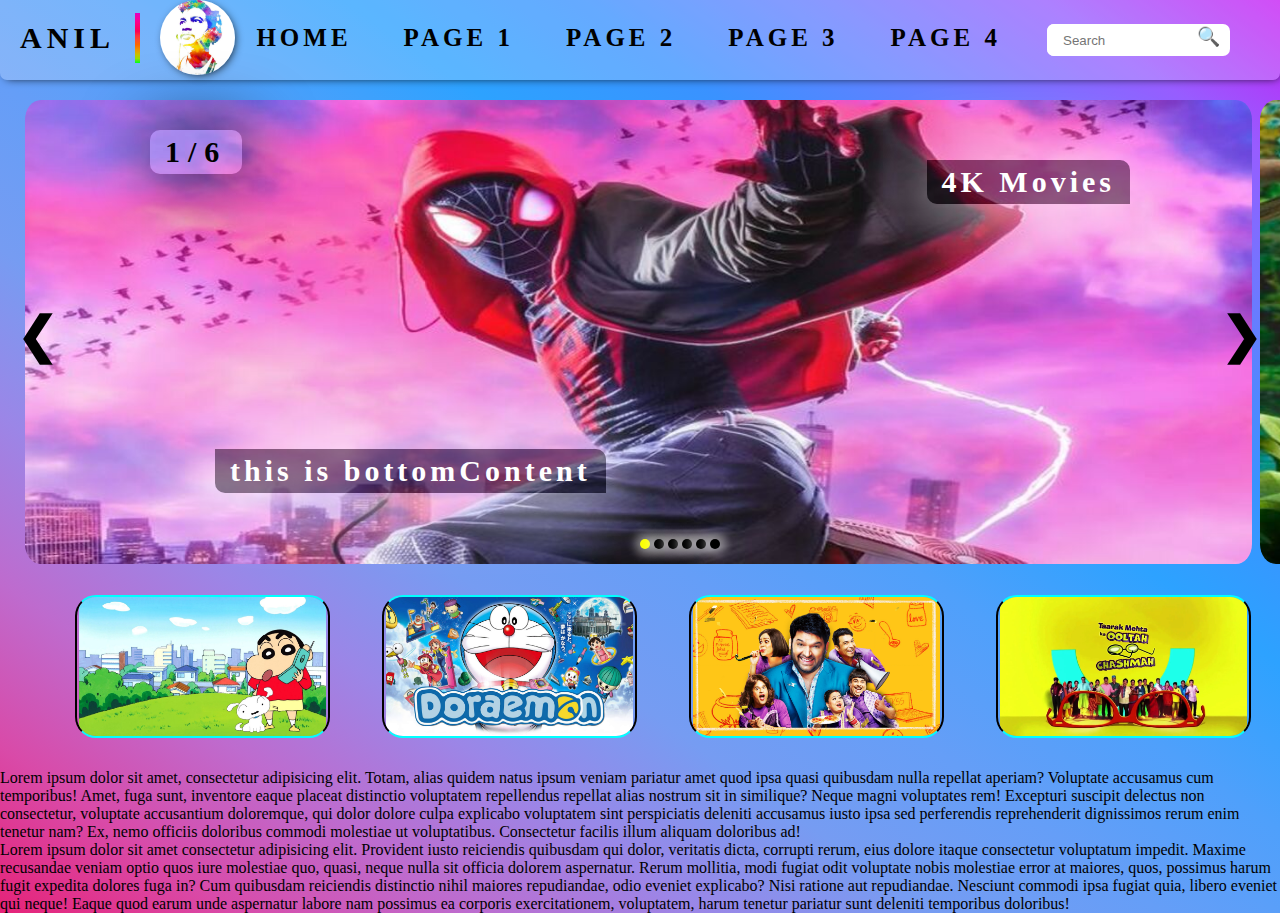
==== index.html @ 11a3fc00 "First" ====
<!DOCTYPE html>
<html lang="en">

<head>
  <meta charset="UTF-8">
  <meta http-equiv="X-UA-Compatible" content="IE=edge">
  <meta name="viewport" content="width=device-width, initial-scale=1.0">
  <link rel="stylesheet" href="index.css">
  <title>ANIL | Home </title>
</head>

<body>
  <header id="header-container">
    <div id="head-logo-box">
      <h4 class="head-logo-same-box" id="Anil">ANIL</h4>
      <b class="logo-space-design head-logo-same-box"
        style="width: 5px; height: 50px;
        background-image: linear-gradient(to bottom, #e000c3, #f200a6, #fd0089, #ff006d, #ff0053, #ff333e, #ff4f27, #fc6800, #ef9200, #d0ba00, #9cdf00, #00ff22);"></b>
      <img class="head-logo-same-box" src="logo.jpg" alt="logo">
    </div>
    <div id="head-nav-menu-box">
      <ul class="head-ul" style="display: flex;">
        <li><a href="#">HOME</a></li>
        <li><a href="#">PAGE 1</a></li>
        <li><a href="#">PAGE 2</a></li>
        <li><a href="#">PAGE 3</a></li>
        <li><a href="#">PAGE 4</a></li>
      </ul>
    </div>
    <div id="head-search-box">
      <input type="search" id="head-search" placeholder="Search">
      <h3 id="head-search-logo" style="padding:2px 10px 0px 0px;">&#128269</h3>
    </div>
  </header>

  <div id="SliderContainer">
    <div class="topBox">
      <div class="topContent">4K Movies</div>
      <div class="imgCounter"></div>
    </div>

    <div id="ImageContainer">

      <a href="#" target="_blank" class="imgLink" id="MainImageContainer">
        <img class="SliderImg" src="mainSlider/IMG_1.jpg" alt="not">
        <img class="SliderImg" src="mainSlider/IMG_2.jpg" alt="not">
        <img class="SliderImg" src="mainSlider/IMG_3.jpg" alt="not">
        <img class="SliderImg" src="mainSlider/IMG_4.jpg" alt="not">
        <img class="SliderImg" src="mainSlider/IMG_5.jpg" alt="not">
        <img class="SliderImg" src="mainSlider/IMG_6.jpg" alt="not">
      </a>

    </div>

    <a class="previous" id="previous" onclick="slider(100)">&#10094</a>
    <a class="next" id="next" onclick="slider(-100)">&#10095</a>

    <div class="bottomBox">
      <div class="bottomContent">this is bottomContent</div>
    </div>

    <div class="pointContainer">
      <span class="point point1" onclick="points(0)"></span>
      <span class="point point2" onclick="points(-100)"></span>
      <span class="point point3" onclick="points(-200)"></span>
      <span class="point point4" onclick="points(-300)"></span>
      <span class="point point5" onclick="points(-400)"></span>
      <span class="point point6" onclick="points(-500)"></span>
    </div>
  </div>

  <div id="videoContainer">
    <a href="ShinChanSeason_1.html"><video id="v1" src="Shinchan S01E02.mp4" poster="Thumbnail/ShinChan-Season-1.jpg"
        class="Allvideo"></video></a>
    <a href="DoremonSeason_1.html"><video id="v2" src="Shinchan S01E02.mp4" poster="Thumbnail/Doremon-poster.jpg"
        class="Allvideo"></video></a>
    <a href="TheKapilSeason_1.html"><video id="v3" src="Shinchan S01E02.mp4" poster="Thumbnail/KapilPoster.jpg"
        class="Allvideo"></video></a>
    <a href="ShinChanSeason_1.html"><video id="v4" src="Shinchan S01E02.mp4" poster="Thumbnail/TarakMKUC.jpg"
        class="Allvideo"></video></a>
    <!-- <a href="#"><video id="v5" src="Shinchan S01E02.mp4" poster="pos1.jpg" class="Allvideo"></video></a> -->
  </div>

  <div class="trial">
    <div>
      Lorem ipsum dolor sit amet, consectetur adipisicing elit. Totam, alias quidem natus ipsum veniam pariatur amet

      quod ipsa quasi quibusdam nulla
      repellat aperiam? Voluptate accusamus cum temporibus! Amet, fuga sunt, inventore eaque placeat distinctio
      voluptatem repellendus repellat alias nostrum sit in similique? Neque magni voluptates rem! Excepturi suscipit
      delectus non consectetur, voluptate accusantium doloremque, qui dolor dolore culpa explicabo voluptatem sint
      perspiciatis deleniti accusamus iusto ipsa sed perferendis reprehenderit dignissimos rerum enim tenetur nam? Ex,
      nemo officiis doloribus commodi molestiae ut voluptatibus. Consectetur facilis illum aliquam doloribus ad!
    </div>
    <div>
      Lorem ipsum dolor sit amet consectetur adipisicing elit. Provident iusto reiciendis quibusdam qui dolor, veritatis
      dicta, corrupti rerum, eius dolore itaque consectetur voluptatum impedit. Maxime recusandae veniam optio quos iure
      molestiae quo, quasi, neque nulla sit officia dolorem aspernatur. Rerum mollitia, modi fugiat odit voluptate nobis
      molestiae error at maiores, quos, possimus harum fugit expedita dolores fuga in? Cum quibusdam reiciendis
      distinctio nihil maiores repudiandae, odio eveniet explicabo? Nisi ratione aut repudiandae. Nesciunt commodi ipsa
      fugiat quia, libero eveniet qui neque! Eaque quod earum unde aspernatur labore nam possimus ea corporis
      exercitationem, voluptatem, harum tenetur pariatur sunt deleniti temporibus doloribus!
    </div>
  </div>

  <script src="index.js"></script>
</body>

</html>
---- index.css ----
* {
  margin: 0px;
  padding: 0px;
  box-sizing: border-box;
}
body {
  height: 100%;
  background-image: linear-gradient(
    to left bottom,
    #c51cf4,
    #975dff,
    #677dff,
    #3a92ff,
    #2da2ff,
    #4fa0fb,
    #659ef7,
    #769cf2,
    #9b86e7,
    #be6bce,
    #d94aa8,
    #e52378
  );
}

#header-container {
  display: flex;
  /* float: left; */
  /* border: 5px solid yellow; */
  position: relative;
  width: 100%;
  height: 80px;
  box-shadow: 2px 2px 10px -4px black;
  background-color: #ffffff38;
  border-radius: 0px 0px 7px 7px;
  margin-bottom: 20px;
}
/* ~~~~~~~~~~~head logo ~~~~~~~~~~~ */
#head-logo-box {
  display: flex;
  /* border: 2px solid black; */
  position: absolute;
  left: 10px;

  /* letter-spacing: 10px; */
}

#head-logo-box img {
  border-radius: 50px;
  width: 75px;
  height: 75px;
  box-shadow: 2px 2px 10px -3px black;
}
.head-logo-same-box {
  margin: auto 10px;
}
#Anil {
  display: inline-block;
  font-weight: bold;
  font-size: 30px;
  letter-spacing: 5px;
}

/* ~~~~~~~nav menu~~~~~~~ */
#head-nav-menu-box {
  position: absolute;
  left: 18%;
  top: 30%;
}

.head-ul li {
  list-style: none;
  margin: auto 20px;
}
.head-ul li > a {
  position: relative;
  text-decoration: none;
  color: black;
  font-size: 25px;
  font-weight: bold;
  letter-spacing: 4px;
  /* border: 1px solid; */
  padding: 6px;
  border-radius: 18px;
  transition: 0.3s;
}
.head-ul li > a:hover {
  right: 3px;
  /* font-size: 25.5px; */
  box-shadow: 2px 2px 10px -4px black;
}

/* ~~~~~head Search Box~~~~~ */
#head-search-box {
  /* border: 2px solid; */
  height: 32px;
  background-color: white;
  position: absolute;
  right: 50px;
  top: 30%;
  display: flex;
  border-radius: 7px;
}
#head-search {
  /* outline: none; */
  width: 150px;
  border-radius: 7px 0px 0px 7px;
  border: none;
  padding-left: 16px;
}

/* ~~~~~~~~~~~~~main Slider~~~~~~~~~~ */

#SliderContainer {
  width: 100%;
  /* height: 500px; */
  position: relative;
  /* border: 5px solid yellow; */
  /* top: 95px; */
}
.imgLink {
  /* border: 2px solid blue; */
  display: inline-flex;
  width: 100%;
  /* position: relative; */
  overflow: hidden;
}

.SliderImg {
  padding: 0px 4px;
  width: 96.5%;
  left: 20.5px;
  border-radius: 20px;
  position: relative;
  transition: 0.7s;
  /* border: 2px solid rgb(0, 0, 0); */
  /* border-top: none; */
  /* border-bottom: none; */
  /* background-color: rgb(255, 136, 0); */
}

.previous,
.next {
  display: block;
  position: absolute;
  font-weight: bold;
  font-size: 50px;
  top: 0px;
  padding: 206px 17px;
  /* border: none; */
  /* border: 2px solid; */
}
#next {
  /* position: absolute; */
  right: 0px;
}
.previous {
  /* position: absolute; */
  left: 0px;
}
.previous:hover {
  background: linear-gradient(
    90deg,
    rgba(0, 0, 0, 0.496) 25%,
    rgba(121, 18, 218, 0.445) 55%,
    rgba(255, 255, 255, 0) 100%
  );
  font-size: 60px;
  /* border-radius: 0px 27px 27px 0px; */
  /* box-shadow: 3px 3px 50px wheat; */
}
.next:hover {
  font-size: 60px;
  /* border-radius: 27px 0px 0px 27px; */
  /* box-shadow: 3px 3px 50px wheat; */
  background: linear-gradient(
    90deg,
    rgba(255, 255, 255, 0) 0%,
    rgba(121, 18, 218, 0.37) 55%,
    rgba(0, 0, 0, 0.384) 75%
  );
}

.pointContainer {
  position: absolute;
  bottom: 15px;
  left: 50%;
  /* text-align: center; */
  /* z-index: -5; */
}
.point {
  display: inline-block;
  width: 10px;
  height: 10px;
  border-radius: 50px;
  background-color: rgb(0, 0, 0);
  transition: 0.7s;
  box-shadow: 1px 0px 10px 6px #ffffff73;
}
.activatedPoint {
  background-color: rgb(251, 255, 0);
}

.topBox {
  position: absolute;
  z-index: 2;
  /* border: 2px solid white; */
  width: 100%;
}
.topContent {
  position: absolute;
  top: 60px;
  right: 150px;
  color: white;
  font-size: 30px;
  font-weight: bolder;
  letter-spacing: 4px;
  /* border: 0.5px solid; */
  padding: 5px 15px;
  border-radius: 0px 10px 0px 10px;
  box-shadow: 3px 3px 70px 0px rgb(255, 255, 255);
  background-color: rgba(0, 0, 0, 0.432);
}
.imgCounter {
  position: absolute;
  top: 30px;
  left: 150px;
  font-size: 30px;
  font-weight: bold;
  letter-spacing: 8px;
  /* border: 0.5px solid; */
  padding: 5px 15px;
  border-radius: 10px;
  box-shadow: 3px 3px 70px 0px rgb(0, 0, 0);
  background-color: rgba(231, 254, 255, 0.171);
}
.bottomBox {
  /* border: 2px solid; */
  position: absolute;
  left: 215px;
  bottom: 75px;
  color: white;
  font-size: 30px;
  font-weight: bolder;
  letter-spacing: 4px;
  /* border: 0.5px solid; */
  padding: 5px 15px;
  border-radius: 0px 10px 0px 10px;
  box-shadow: 3px 3px 70px 0px rgb(255, 255, 255);
  background-color: rgba(0, 0, 0, 0.432);
}

/* ~~~~~~~~VIDEO SECTION ~~~~~~~~~~~~ */
#videoContainer {
  display: flex;
  flex-wrap: wrap;
}
#videoContainer a {
  position: relative;
  left: 49px;
  display: inline-block;
  width: 255px;
  /* height: 150px; */
  margin: 27px 26px;
}
.Allvideo {
  border: 2px solid rgb(2, 0, 0);
  border-top-color: aqua;
  border-bottom-color: aqua;
  /* padding: 2px; */
  width: 100%;
  height: 143px;
  /* border-width: 3px; */
  border-radius: 21px;
  transition: 0.21s;
}
.Allvideo:hover {
  transform: scale(1.2);
}

/* ~~~~~~~~~~New Video Section~~~~~~~~ */
/* #video-Container {
  display: flex;
  flex-wrap: wrap;
}
#video-Container a {
  width: 300px;
  height: 150px;
  background-image:url(pos1.jpg) ;
  background-repeat: no-repeat;
  backgroud
} */
@media (max-width: 991px) {
  .head-ul li > a {
    letter-spacing: 0px;
    font-size: 18px;
  }
  .head-ul li {
    margin: auto 6px;
  }
  #head-nav-menu-box {
    left: 25%;
    top: 40%;
  }
  /* #head-logo-box {
    left: 0px;
    top: 15px;
  }
  #head-logo-box img {
    width: 60px;
    height: 60px;
  }  */

  #head-search-box {
    right: 20px;
  }
  .previous,
  .next {
    padding: 139px 17px;
  }
  .point {
    width: 35px;
    height: 10px;
    margin: auto 15px;
  }
  .pointContainer {
    left: 30%;
  }
  .bottomBox {
    left: 124px;
    bottom: 49px;
  }
}
@media (max-width: 400px) {
  #head-logo-box {
    display: flex;
    /* border: 2px solid black; */
    position: absolute;
    top: 10%;
  }
  .head-logo-same-box {
    display: none !important;
  }
  #head-logo-box img {
    display: block !important;
    border-radius: 55px;
    width: 37px;
    height: 37px;
    box-shadow: 2px 2px 10px -3px black;
  }

  .head-ul li > a {
    font-size: 12px;
    margin: auto 0px;
    padding: 0px;
    letter-spacing: 0px;
  }
  #videoContainer a {
    left: 80px;
  }
  .previous,
  .next {
    padding: 58px 10px;
    font-size: 20px;
  }
  .previous:hover,
  .next:hover {
    font-size: 20px;
    padding: 58px 10px;
  }
  #head-nav-menu-box {
    top: 30%;
    left: 13%;
  }
  #head-search {
    width: 74px;
  }
  .head-logo-same-box {
    margin: auto 0px;
  }
  #head-search-box {
    right: 5px;
    top: 10px;
  }
  .head-ul li {
    margin: auto 2px;
    padding: 0px;
  }
  #header-container {
    height: 52px;
  }

  .topContent,
  .bottomContent,
  .imgCounter {
    letter-spacing: 2px;
    font-size: 12px;
  }
  .point {
    width: 16px;
    height: 10px;
    margin: auto 5px;
  }
  .pointContainer {
    bottom: 0px;
  }
  .topContent {
    top: 12px;
    right: 22px;
  }
  .bottomBox {
    left: 25px;
    bottom: 14px;
  }
  .imgCounter {
    top: 12px;
    left: 36px;
  }
  #videoContainer a {
    margin: 35px -7px;
  }
}
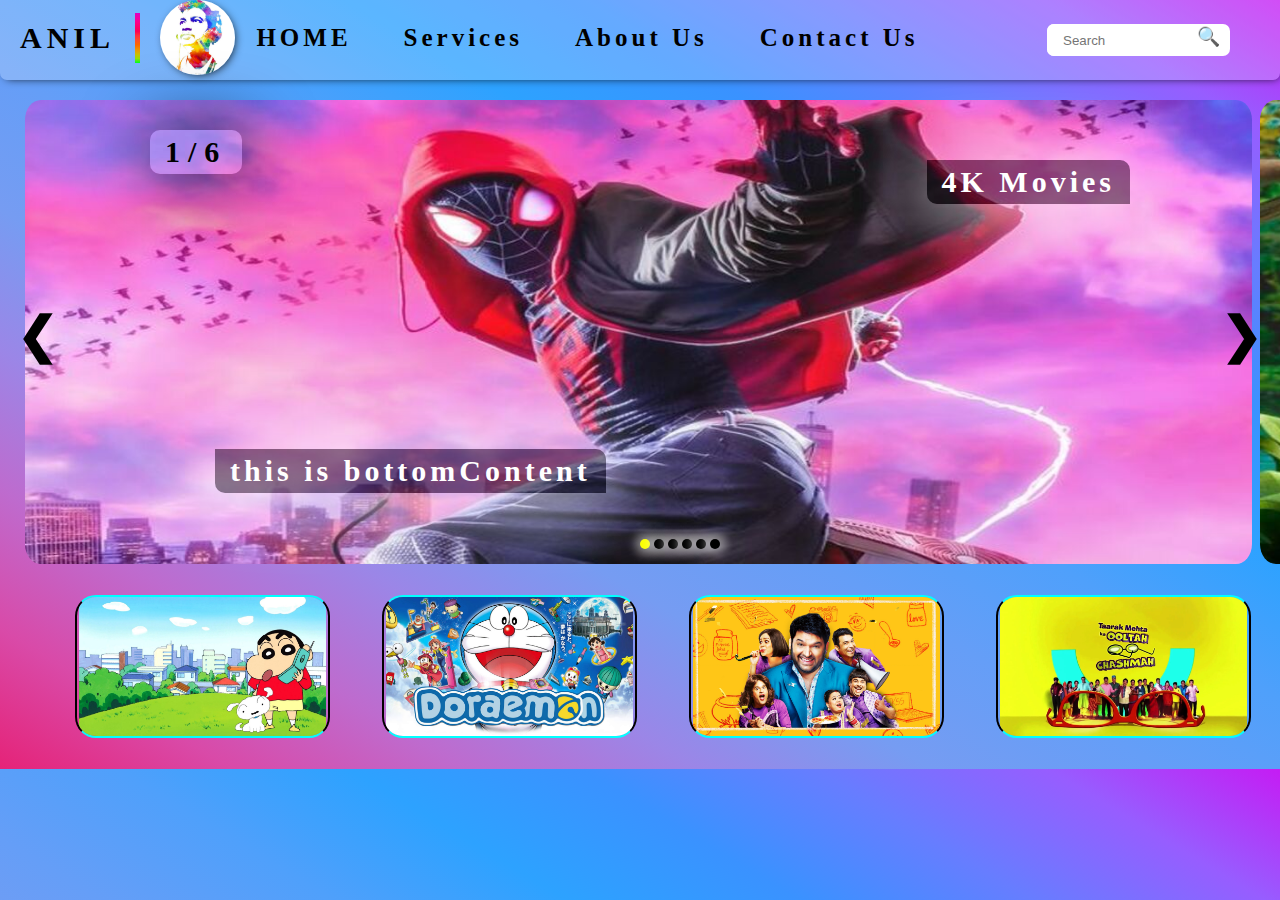
==== commit 0ff29203: "Update index.html" ====
--- a/index.html
+++ b/index.html
@@ -21,10 +21,10 @@
     <div id="head-nav-menu-box">
       <ul class="head-ul" style="display: flex;">
         <li><a href="#">HOME</a></li>
-        <li><a href="#">PAGE 1</a></li>
-        <li><a href="#">PAGE 2</a></li>
-        <li><a href="#">PAGE 3</a></li>
-        <li><a href="#">PAGE 4</a></li>
+      <!--  <li><a href="#">PAGE 1</a></li> -->
+        <li><a href="#">Services</a></li>
+        <li><a href="#">About Us</a></li>
+        <li><a href="#">Contact Us</a></li>
       </ul>
     </div>
     <div id="head-search-box">
@@ -83,27 +83,14 @@
 
   <div class="trial">
     <div>
-      Lorem ipsum dolor sit amet, consectetur adipisicing elit. Totam, alias quidem natus ipsum veniam pariatur amet
-
-      quod ipsa quasi quibusdam nulla
-      repellat aperiam? Voluptate accusamus cum temporibus! Amet, fuga sunt, inventore eaque placeat distinctio
-      voluptatem repellendus repellat alias nostrum sit in similique? Neque magni voluptates rem! Excepturi suscipit
-      delectus non consectetur, voluptate accusantium doloremque, qui dolor dolore culpa explicabo voluptatem sint
-      perspiciatis deleniti accusamus iusto ipsa sed perferendis reprehenderit dignissimos rerum enim tenetur nam? Ex,
-      nemo officiis doloribus commodi molestiae ut voluptatibus. Consectetur facilis illum aliquam doloribus ad!
+     
     </div>
     <div>
-      Lorem ipsum dolor sit amet consectetur adipisicing elit. Provident iusto reiciendis quibusdam qui dolor, veritatis
-      dicta, corrupti rerum, eius dolore itaque consectetur voluptatum impedit. Maxime recusandae veniam optio quos iure
-      molestiae quo, quasi, neque nulla sit officia dolorem aspernatur. Rerum mollitia, modi fugiat odit voluptate nobis
-      molestiae error at maiores, quos, possimus harum fugit expedita dolores fuga in? Cum quibusdam reiciendis
-      distinctio nihil maiores repudiandae, odio eveniet explicabo? Nisi ratione aut repudiandae. Nesciunt commodi ipsa
-      fugiat quia, libero eveniet qui neque! Eaque quod earum unde aspernatur labore nam possimus ea corporis
-      exercitationem, voluptatem, harum tenetur pariatur sunt deleniti temporibus doloribus!
+   
     </div>
   </div>
 
   <script src="index.js"></script>
 </body>
 
-</html>+</html>
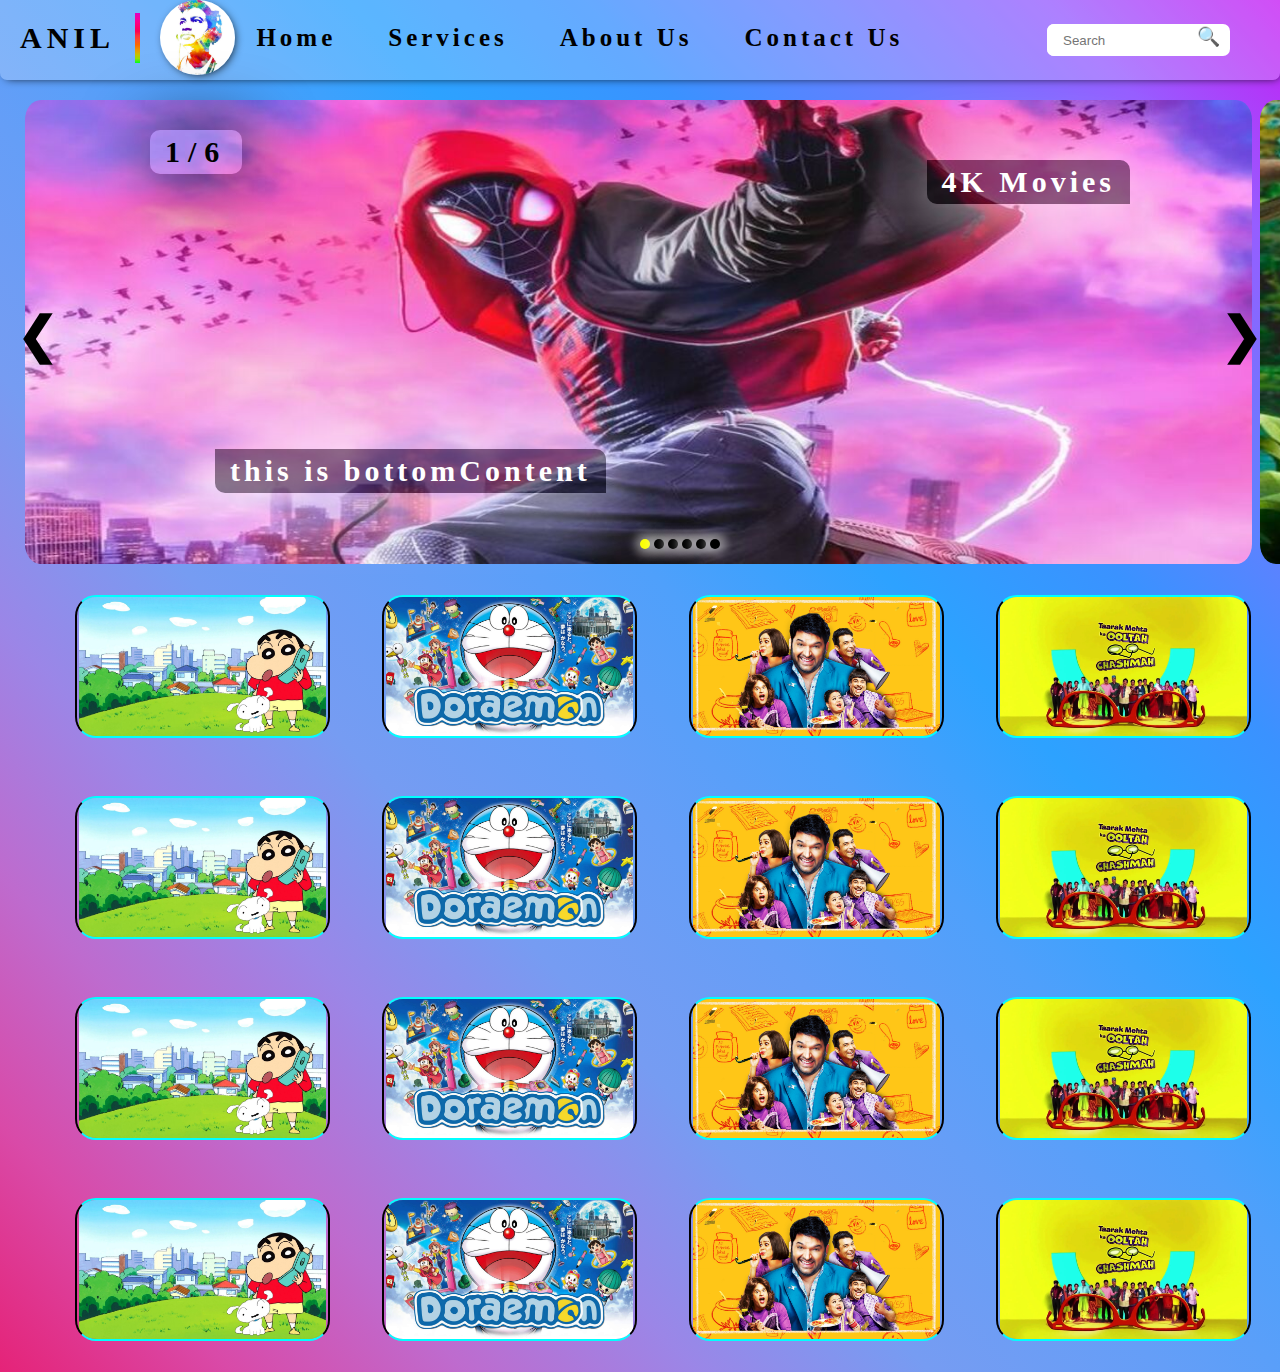
==== commit 679a6c67: "Update index.html" ====
--- a/index.html
+++ b/index.html
@@ -20,7 +20,7 @@
     </div>
     <div id="head-nav-menu-box">
       <ul class="head-ul" style="display: flex;">
-        <li><a href="#">HOME</a></li>
+        <li><a href="#">Home</a></li>
       <!--  <li><a href="#">PAGE 1</a></li> -->
         <li><a href="#">Services</a></li>
         <li><a href="#">About Us</a></li>
@@ -78,6 +78,30 @@
         class="Allvideo"></video></a>
     <a href="ShinChanSeason_1.html"><video id="v4" src="Shinchan S01E02.mp4" poster="Thumbnail/TarakMKUC.jpg"
         class="Allvideo"></video></a>
+      <a href="ShinChanSeason_1.html"><video id="v1" src="Shinchan S01E02.mp4" poster="Thumbnail/ShinChan-Season-1.jpg"
+        class="Allvideo"></video></a>
+    <a href="DoremonSeason_1.html"><video id="v2" src="Shinchan S01E02.mp4" poster="Thumbnail/Doremon-poster.jpg"
+        class="Allvideo"></video></a>
+    <a href="TheKapilSeason_1.html"><video id="v3" src="Shinchan S01E02.mp4" poster="Thumbnail/KapilPoster.jpg"
+        class="Allvideo"></video></a>
+    <a href="ShinChanSeason_1.html"><video id="v4" src="Shinchan S01E02.mp4" poster="Thumbnail/TarakMKUC.jpg"
+        class="Allvideo"></video></a> 
+    <a href="ShinChanSeason_1.html"><video id="v1" src="Shinchan S01E02.mp4" poster="Thumbnail/ShinChan-Season-1.jpg"
+        class="Allvideo"></video></a>
+    <a href="DoremonSeason_1.html"><video id="v2" src="Shinchan S01E02.mp4" poster="Thumbnail/Doremon-poster.jpg"
+        class="Allvideo"></video></a>
+    <a href="TheKapilSeason_1.html"><video id="v3" src="Shinchan S01E02.mp4" poster="Thumbnail/KapilPoster.jpg"
+        class="Allvideo"></video></a>
+    <a href="ShinChanSeason_1.html"><video id="v4" src="Shinchan S01E02.mp4" poster="Thumbnail/TarakMKUC.jpg"
+        class="Allvideo"></video></a>
+      <a href="ShinChanSeason_1.html"><video id="v1" src="Shinchan S01E02.mp4" poster="Thumbnail/ShinChan-Season-1.jpg"
+        class="Allvideo"></video></a>
+    <a href="DoremonSeason_1.html"><video id="v2" src="Shinchan S01E02.mp4" poster="Thumbnail/Doremon-poster.jpg"
+        class="Allvideo"></video></a>
+    <a href="TheKapilSeason_1.html"><video id="v3" src="Shinchan S01E02.mp4" poster="Thumbnail/KapilPoster.jpg"
+        class="Allvideo"></video></a>
+    <a href="ShinChanSeason_1.html"><video id="v4" src="Shinchan S01E02.mp4" poster="Thumbnail/TarakMKUC.jpg"
+        class="Allvideo"></video></a>
     <!-- <a href="#"><video id="v5" src="Shinchan S01E02.mp4" poster="pos1.jpg" class="Allvideo"></video></a> -->
   </div>
 
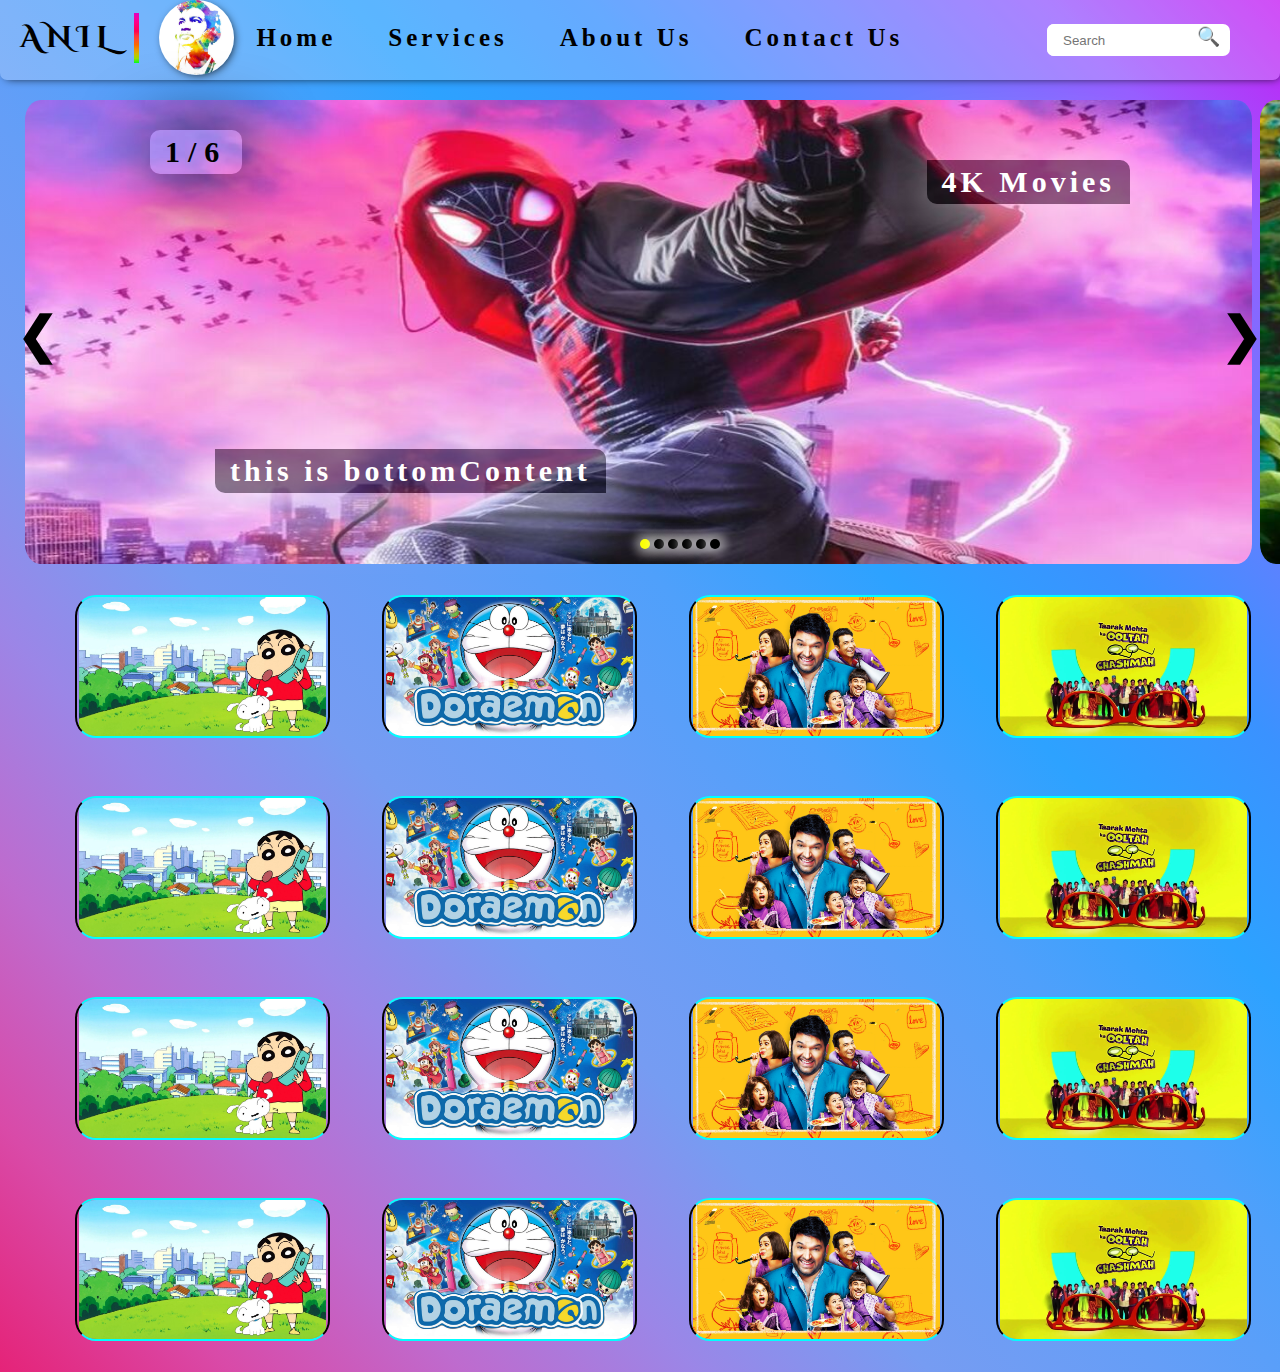
==== commit 4ec5f9a4: "Update index.html" ====
--- a/index.html
+++ b/index.html
@@ -6,13 +6,16 @@
   <meta http-equiv="X-UA-Compatible" content="IE=edge">
   <meta name="viewport" content="width=device-width, initial-scale=1.0">
   <link rel="stylesheet" href="index.css">
+  <link rel="preconnect" href="https://fonts.googleapis.com">
+<link rel="preconnect" href="https://fonts.gstatic.com" crossorigin>
+<link href="https://fonts.googleapis.com/css2?family=Cinzel+Decorative:wght@700&display=swap" rel="stylesheet">
   <title>ANIL | Home </title>
 </head>
 
 <body>
   <header id="header-container">
     <div id="head-logo-box">
-      <h4 class="head-logo-same-box" id="Anil">ANIL</h4>
+      <h4 class="head-logo-same-box" id="Anil" style="font-family: 'Cinzel Decorative', cursive;" >ANIL</h4>
       <b class="logo-space-design head-logo-same-box"
         style="width: 5px; height: 50px;
         background-image: linear-gradient(to bottom, #e000c3, #f200a6, #fd0089, #ff006d, #ff0053, #ff333e, #ff4f27, #fc6800, #ef9200, #d0ba00, #9cdf00, #00ff22);"></b>
